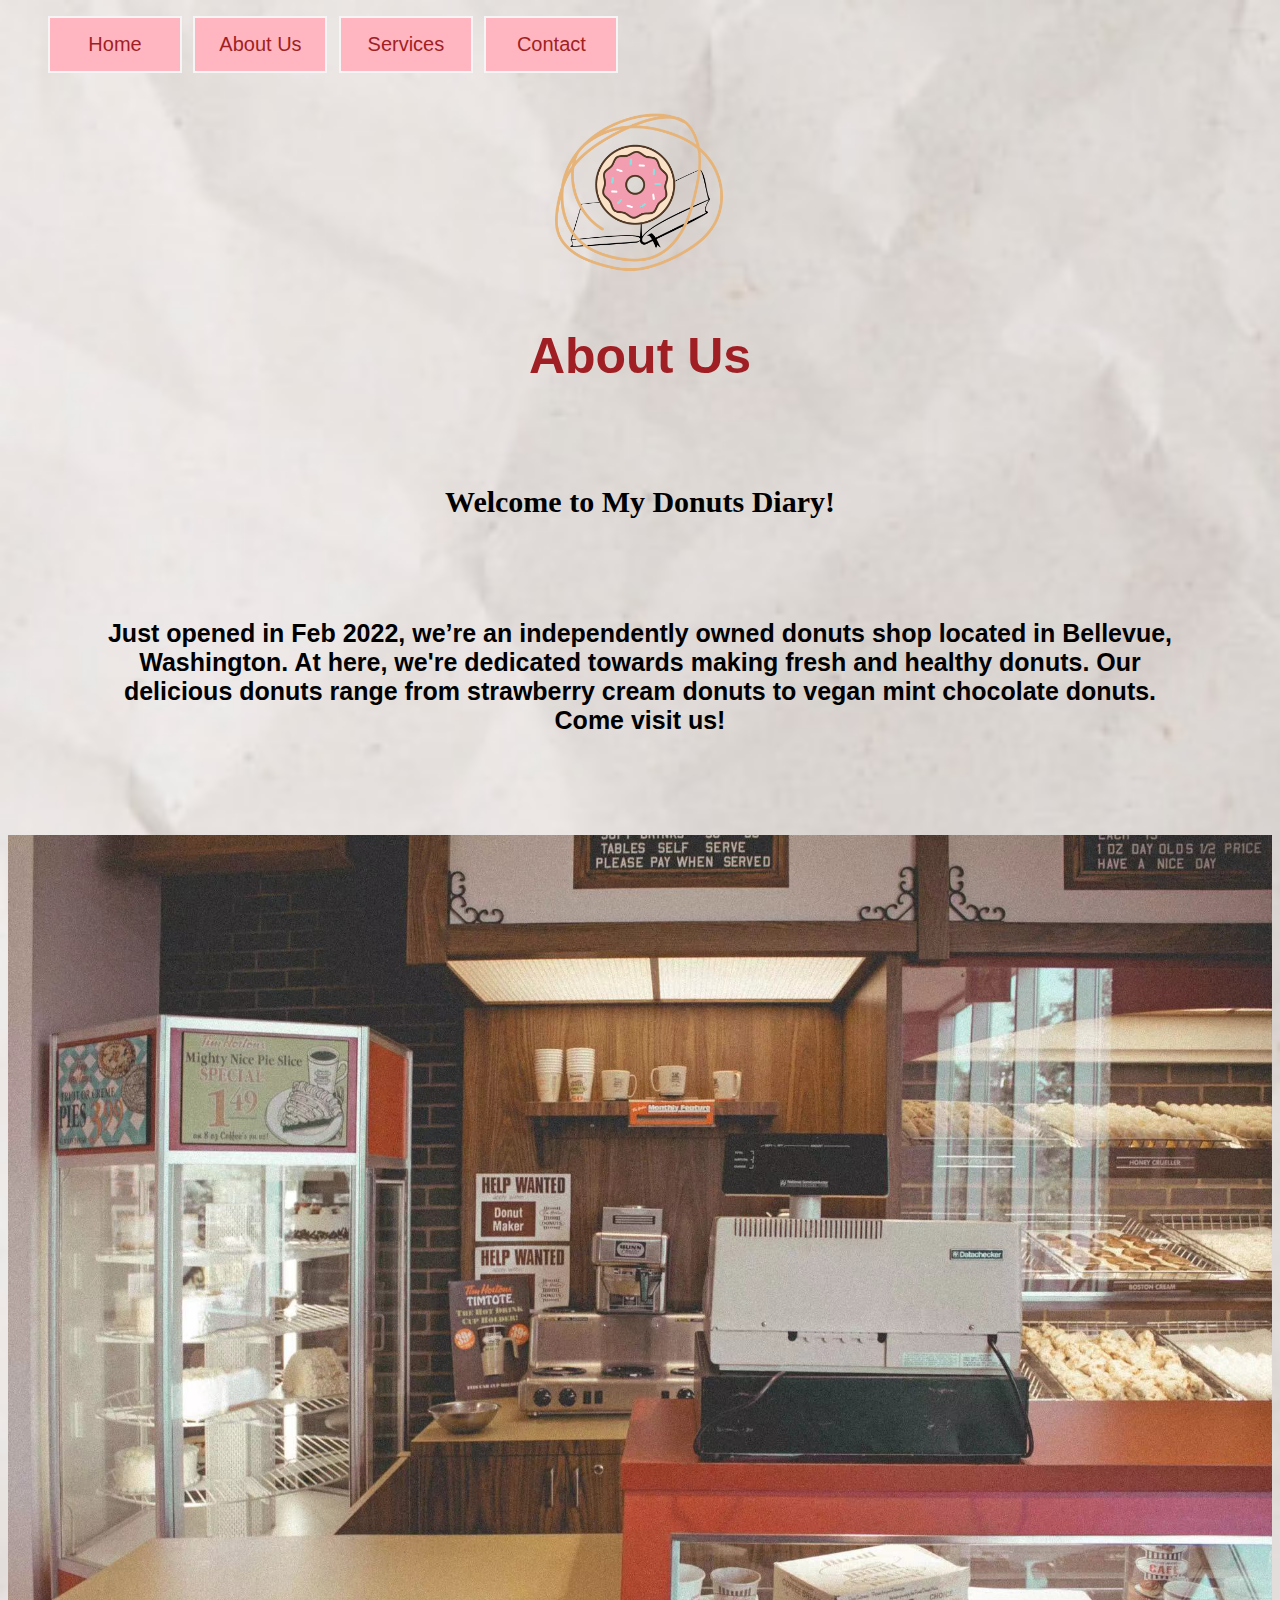
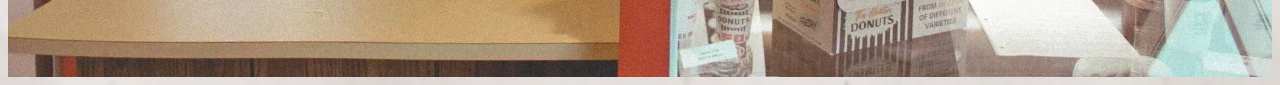
==== about-us.html @ 1847a87c "Add files via upload" ====
<!DOCTYPE html>
<html>

  <head>
        <style type="text/css">
            #logo {
                text-align: center;

            }
            body  {
                background-image: url("paper.jpeg");
                background-color: #cccccc;
                background-size: cover;
            }

        </style>
        <link rel="stylesheet" href="style.css">



        <title> My Donuts Diary  | About-Us</title>
  </head>

  <body>
      <div class="marginTop50">
        <ul>
            <li> <a href="index.html">Home</a> </li>
            <li> <a href="about-us.html">About Us</a> </li>
            <li> <a href="services.html">Services</a> </li>
            <li> <a href="contact.html">Contact</a> </li>
        </ul> 
      </div>

      <div id="logo">
        <img  src = "logo.png" height=200px/>
      </div>

      <h1 style=font-size:50px;  text-align=center;> About Us </h1>
      <h2 style=font-size:30px;> 
        Welcome to My Donuts Diary! 
        <br>
      </h2>
        
      <h3 style=font-size:25px;> 
        Just opened in Feb 2022, we’re an independently owned donuts shop located in Bellevue, Washington. 
        At here, we're dedicated towards making fresh and healthy donuts.
        Our delicious donuts range from strawberry cream donuts to vegan mint chocolate donuts. 
        Come visit us!
      </h3>
        


      <div>
        <img src = "store.jpeg" class="pic-center"  />
      </div>

  </body>

</html>
---- style.css ----
ul li{ width: 100px;
    font-size:20px;
    text-align:center;
    border: 2px solid whitesmoke;
    background-color:lightpink;
    padding: 15px;
    margin-right:7px;
    display: inline-block;}

ul li a{ text-decoration: none; color: rgb(160,31,36);}


a:hover {
    color: black;
  }

.margin150 {
    margin-top: 150px;
}

.bgWhite {
    background-color: white;
}

.center {
    text-align: center;
}

.pic-center {
    display: block;
    margin-left: auto;
    margin-right: auto;
    text-align: center;
    width: 100%;
}

.pic-center-display {
    display: block;
    width:80%;
    height:100%;
    margin-left: auto;
    margin-right: auto;
    margin-top: 100px;
    margin-bottom: 100px;
    text-align: center;
}

#Backtop {  
    display: flex;
    justify-content: center;
    align-items: center;
    border: 2px solid whitesmoke;
    background-color: lightpink;
    padding: 15px;
    margin-right:7px;
    border-radius: 4px;
    text-align: center;
    ;

}




.pic-transparency{
    opacity: 0.5;
}

.marginTop80 {
    margin-top: 80px;
}

h1 {color:rgb(160,31,36); font-family: sans-serif; font-size: 21px; text-align: center;}
h2 {text-align: center;  
    margin-top: 100px;
    margin-bottom: 100px;
    margin-right: 80px;
    margin-left: 80px;
    font-family: fantasy;}

h3 {text-align: center;  
    font-family: Sans-serif;
    margin-top: 60px;
    margin-bottom: 100px;
    margin-right: 80px;
    margin-left: 80px;}

h4 {text-align: center;  
    font-family: Sans-serif;
    margin-top: 5px;
    margin-bottom: 5px;
    margin-right: 80px;
    margin-left: 80px;}

body {
    font-family: sans-serif;
}
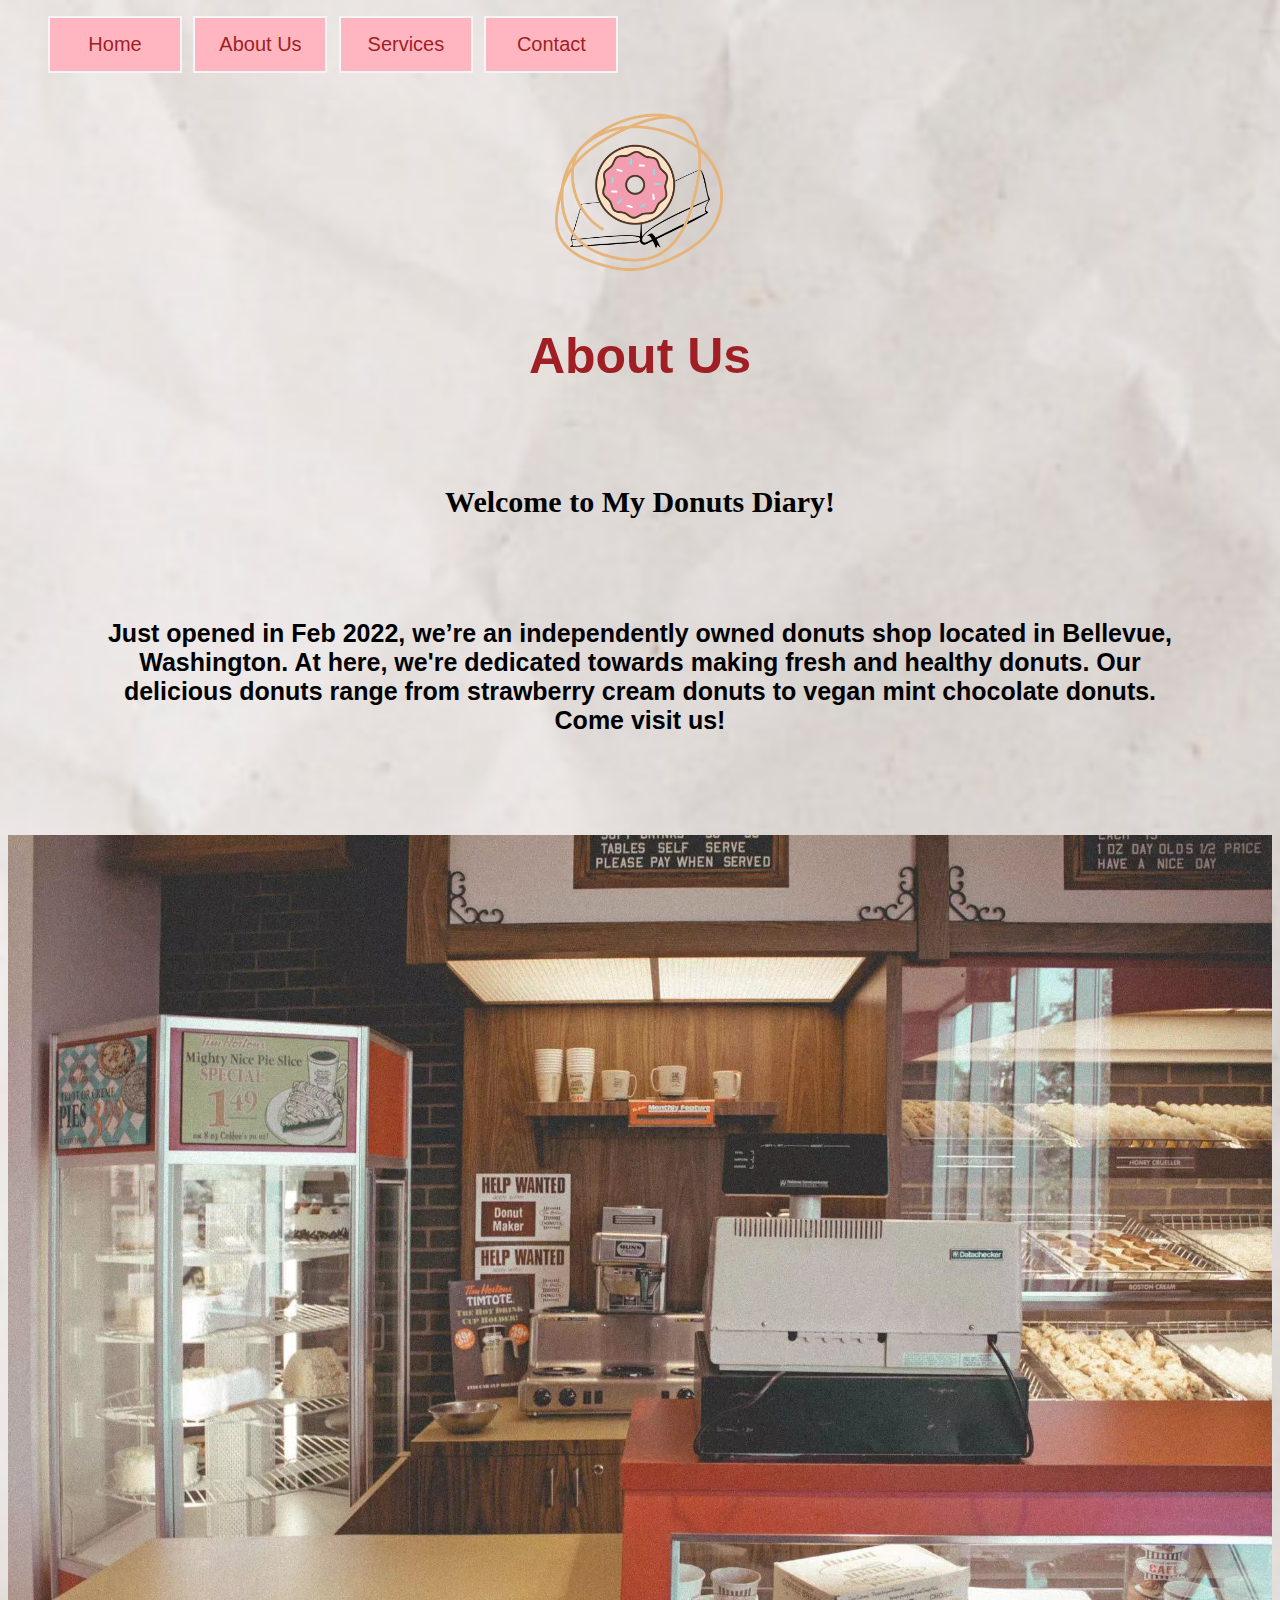
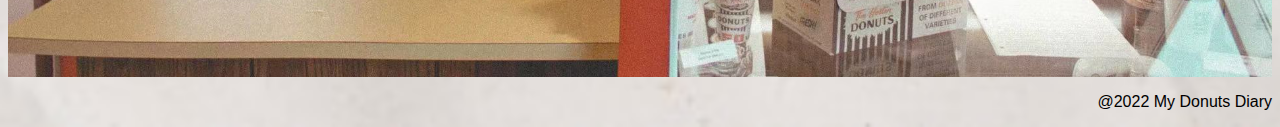
==== commit cb796067: "add footer" ====
--- a/about-us.html
+++ b/about-us.html
@@ -54,6 +54,11 @@
         <img src = "store.jpeg" class="pic-center"  />
       </div>
 
+      <footer style='text-align: right'>
+            <p> @2022 My Donuts Diary<br>
+      </footer>
+
   </body>
 
+
 </html>
--- a/style.css
+++ b/style.css
@@ -60,8 +60,6 @@
 }
 
 
-
-
 .pic-transparency{
     opacity: 0.5;
 }
